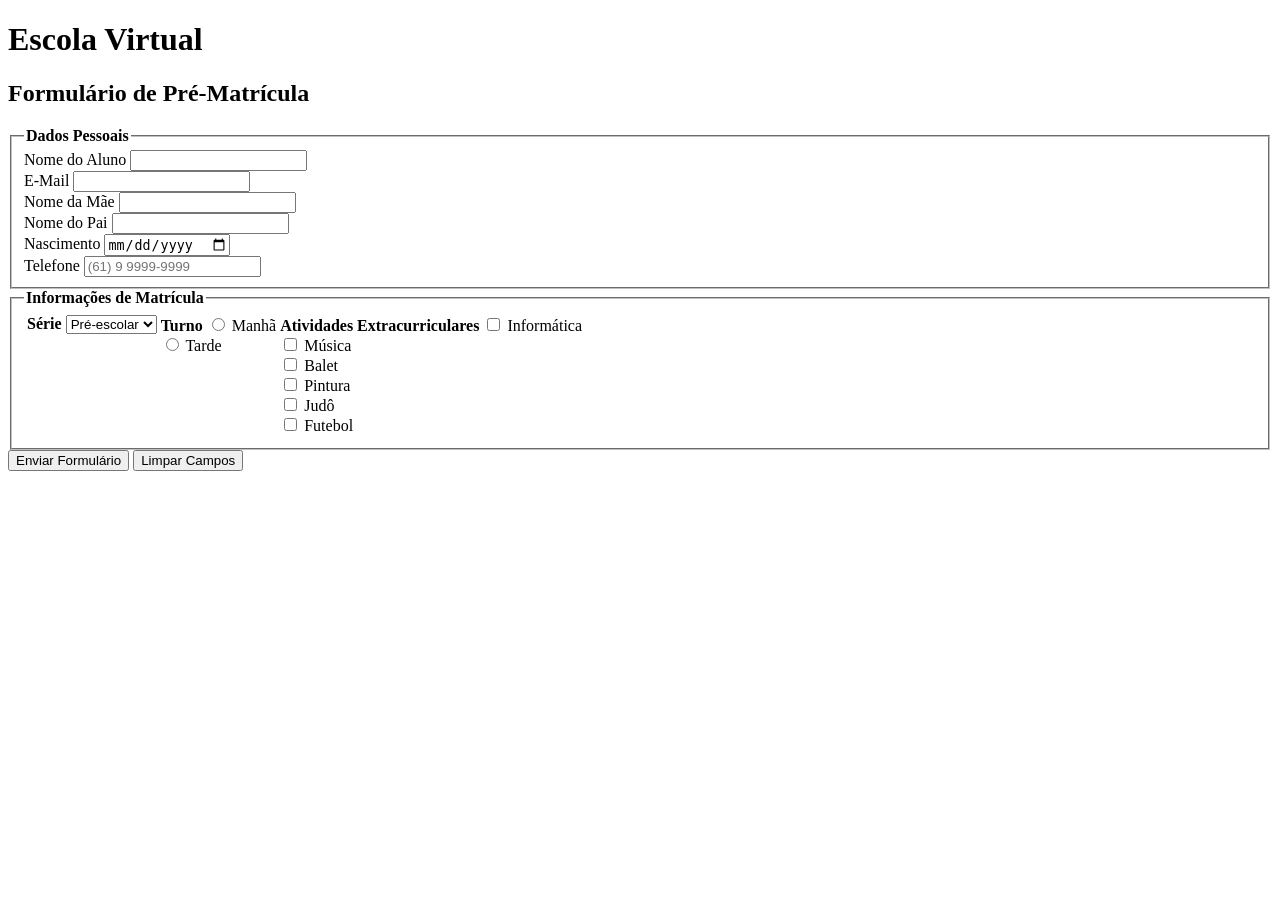
==== projetos/aula03/aula.html @ 53d1a206 "Pasta Projetos" ====
<!DOCTYPE html>
<html lang="en">
<head>
    <meta charset="UTF-8">
    <meta name="viewport" content="width=device-width, initial-scale=1.0">
    <title>Document</title>
</head>
<body>

    <h1>Escola Virtual</h1>
    <h2>Formulário de Pré-Matrícula</h2>
  
    <form action="" method="post">
  
      <fieldset>
        <legend><strong>Dados Pessoais</strong></legend>
  
        <div class="campo-grupo">
          <div class="campo">
            <label for="nome_aluno">Nome do Aluno</label>
            <input type="text" id="nome_aluno" name="nome_aluno" required>
          </div>
          <div class="campo">
            <label for="email">E-Mail</label>
            <input type="email" id="email" name="email">
          </div>
        </div>
  
        <div class="campo-grupo">
          <div class="campo">
            <label for="nome_mae">Nome da Mãe</label>
            <input type="text" id="nome_mae" name="nome_mae">
          </div>
          <div class="campo">
            <label for="nome_pai">Nome do Pai</label>
            <input type="text" id="nome_pai" name="nome_pai">
          </div>
        </div>
  
        <div class="campo-grupo">
          <div class="campo">
            <label for="nascimento">Nascimento</label>
            <input type="date" id="nascimento" name="nascimento">
          </div>
          <div class="campo">
            <label for="telefone">Telefone</label>
            <input type="text" id="telefone" name="telefone" maxlength="15" placeholder="(61) 9 9999-9999">
          </div>
        </div>
  
      </fieldset>
  
      <fieldset>
        <legend><strong>Informações de Matrícula</strong></legend>
  
        <table>
          <tr valign="top">
            <td>
              <strong>Série</strong>
              <select id="serie" name="serie">
                <option value="pre-escolar">Pré-escolar</option>
                <option value="1ano">1º ano</option>
                <option value="2ano">2º ano</option>
                <option value="3ano">3º ano</option>
                <option value="4ano">4º ano</option>
                <option value="5ano">5º ano</option>
              </select>
            </td>
  
            <td>
              <strong>Turno</strong>
              <input type="radio" name="turno" id="manha" value="manha">
              <label for="manha">Manhã</label><br>
              <input type="radio" name="turno" id="tarde" value="tarde">
              <label for="tarde">Tarde</label>
            </td>
  
            <td>
              <strong>Atividades Extracurriculares</strong>
              <input type="checkbox" name="atividades" id="informatica" value="informatica">
              <label for="informatica">Informática</label><br>
  
              <input type="checkbox" name="atividades" id="musica" value="musica">
              <label for="musica">Música</label><br>
  
              <input type="checkbox" name="atividades" id="balet" value="balet">
              <label for="balet">Balet</label><br>
  
              <input type="checkbox" name="atividades" id="pintura" value="pintura">
              <label for="pintura">Pintura</label><br>
  
              <input type="checkbox" name="atividades" id="judo" value="judo">
              <label for="judo">Judô</label><br>
  
              <input type="checkbox" name="atividades" id="futebol" value="futebol">
              <label for="futebol">Futebol</label>
            </td>
          </tr>
        </table>
      </fieldset>
  
      <div class="botoes">
        <input type="submit" value="Enviar Formulário">
        <input type="reset" value="Limpar Campos">
      </div>
  
    </form>
  
  </body>
</html>
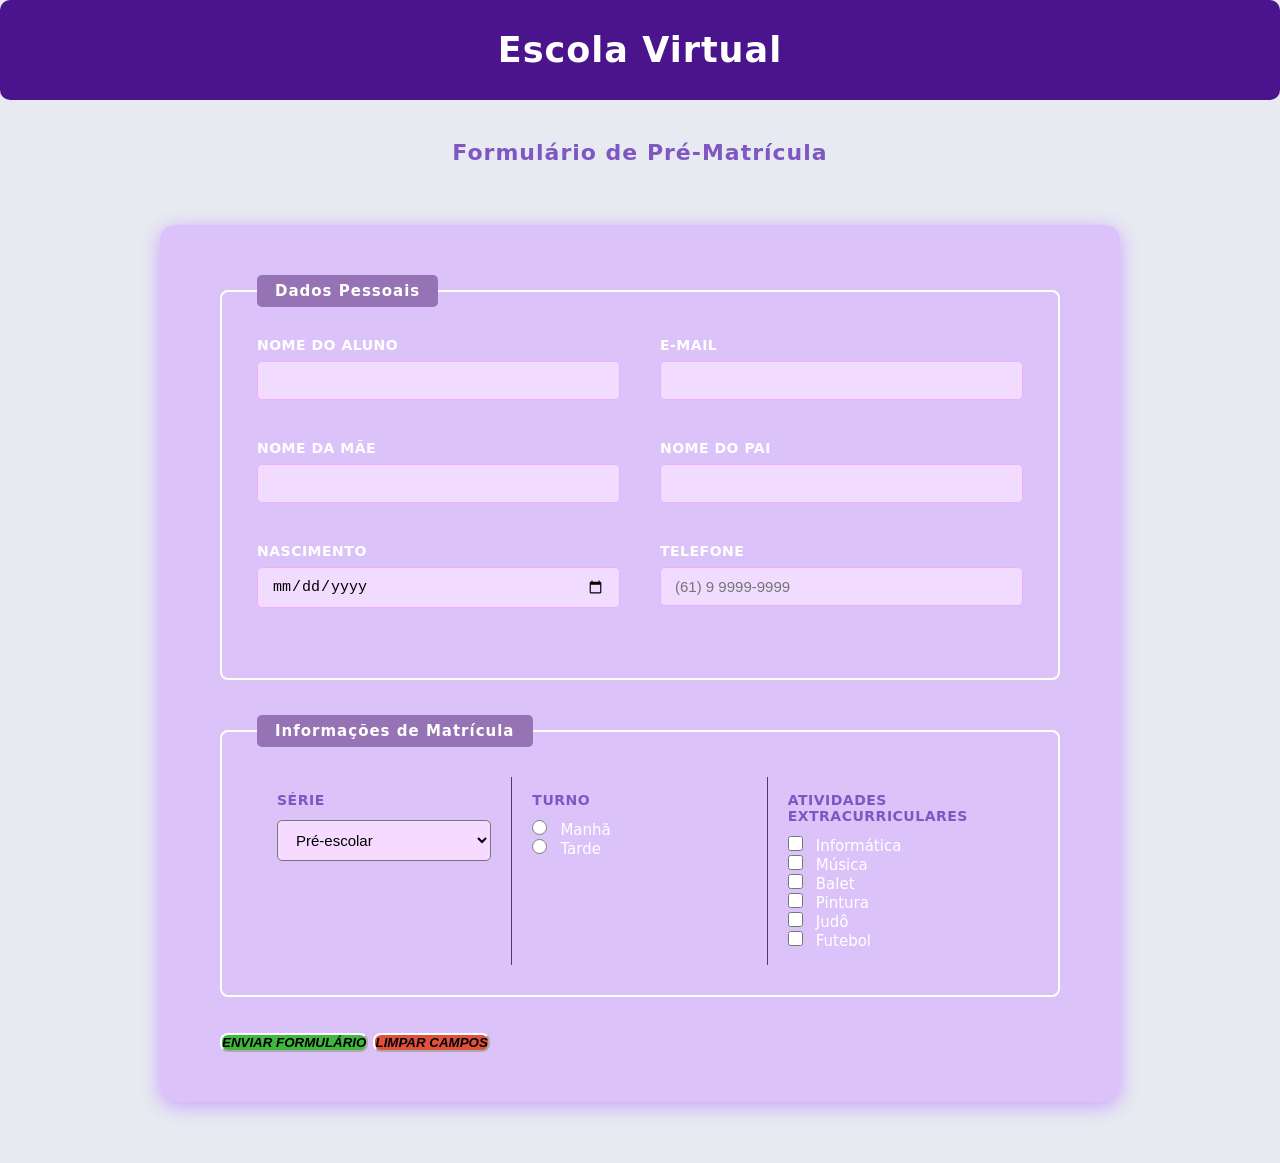
==== commit 14e14567: "Na branch desenvolvimento: style CSS no formulário de Escola Virtual" ====
--- a/projetos/aula03/aula.html
+++ b/projetos/aula03/aula.html
@@ -1,111 +1,312 @@
-
 <!DOCTYPE html>
 <html lang="en">
+
 <head>
-    <meta charset="UTF-8">
-    <meta name="viewport" content="width=device-width, initial-scale=1.0">
-    <title>Document</title>
+  <meta charset="UTF-8">
+  <meta name="viewport" content="width=device-width, initial-scale=1.0">
+  <title>Escola Virtual</title>
+
+  <style>
+    * {
+      margin: 0;
+      padding: 0;
+      box-sizing: border-box;
+    }
+
+    body {
+      font-family: system-ui, -apple-system, BlinkMacSystemFont, 'Segoe UI', Roboto, Oxygen, Ubuntu, Cantarell, 'Open Sans', 'Helvetica Neue', sans-serif;
+      font-size: 16px;
+      background-color: rgb(231, 235, 241);
+      color: rgb(74, 20, 140);
+      min-height: 100vh;
+    }
+
+    h1 {
+      background-color: rgb(74, 20, 140);
+      color: rgb(255, 255, 255);
+      text-align: center;
+      padding: 30px 20px;
+      font-size: 35px;
+      letter-spacing: 1px;
+      border-radius: 10px;
+    }
+
+    h2 {
+      text-align: center;
+      color: rgb(126, 87, 194);
+      font-weight: bold;
+      margin: 40px 0 30px;
+      font-size: 22px;
+      letter-spacing: 1px;
+    }
+
+    form {
+      width: 90%;
+      max-width: 960px;
+      margin: 60px auto 60px auto;
+      background-color: rgb(219, 195, 250);
+      padding: 50px 60px;
+      border-radius: 15px;
+      color: rgb(238, 194, 255);
+      box-shadow: 0 4px 20px rgb(203, 158, 255);
+      align-items: center;
+    }
+
+    fieldset {
+      border: 2px solid #ffff;
+      border-radius: 8px;
+      padding: 30px 35px;
+      margin-bottom: 35px;
+    }
+
+    legend {
+      background-color: rgb(149, 115, 180);
+      color: rgb(255, 255, 255);
+      padding: 7px 18px;
+      border-radius: 5px;
+      font-size: 15px;
+      letter-spacing: 1px;
+    }
+
+    .campo-grupo {
+      display: grid;
+      grid-template-columns: 1fr 1fr;
+      gap: 20px 40px;
+      margin-bottom: 20px;
+    }
+
+    .campo {
+      display: flex;
+      flex-direction: column;
+      margin-bottom: 20px;
+    }
+
+    label {
+      display: inline-block;
+      margin-bottom: 8px;
+      font-weight: bold;
+      color: #ffffff;
+      font-size: 14px;
+      text-transform: uppercase;
+      letter-spacing: 0.5px;
+    }
+
+    input[type='text'],
+    input[type='date'],
+    input[type='email'] {
+      padding: 10px 14px;
+      border: 1px solid #ecafff;
+      border-radius: 5px;
+      font-size: 15px;
+      background-color: #f1dcff;
+      transition: border-color 0.3s, box-shadow 0.3s;
+    }
+
+    .campo input[type='text'],
+    .campo input[type='date'],
+    .campo input[type='email'] {
+      width: 100%;
+    }
+
+    .campo input[type='text']:focus,
+    .campo input[type='date']:focus,
+    .campo input[type='email']:focus {
+      border-color: rgb(149, 115, 180);
+      box-shadow: 0 0 0 3px #f1dcff;
+      outline: none;
+      background-color: #ffffff;
+    }
+
+    select {
+      padding: 10px 14px;
+      border: 1px solido #a657e6;
+      border-radius: 5px;
+      font-size: 15px;
+      background-color: #f6daff;
+      cursor: pointer;
+      width: 100%;
+      transition: border-color 0.3s;
+    }
+
+    select:focus {
+      border-color: #ffffff;
+      outline: none;
+    }
+
+    table {
+      width: 100%;
+      border-collapse: separate;
+      border-spacing: 0;
+    }
+
+    td{
+      padding: 15px 20px;
+      vertical-align: top;
+      border-right: 1px solid #5a3466;
+      width: 33.33%;
+    }
+
+    td:last-child{
+      border-right: none;
+    }
+
+    td > b, td > strong {
+      display: block;
+      font-size: 14px;
+      text-transform: uppercase;
+      letter-spacing: 0.5px;
+      color: rgb(126, 87, 194);
+      margin-bottom: 12px;
+    }
+
+    input[type='radio'],
+    input[type='checkbox']{
+      margin-right: 8px;
+      cursor: pointer;
+      accent-color: #ffff;
+      width: 15px;
+      height: 15px;
+    }
+
+    td label {
+      text-transform: none;
+      letter-spacing: 0;
+      font-weight: normal;
+      font-size: 15px;
+      display: inline;
+      margin-bottom: 0;
+    }
+
+    .botoes {
+      height: auto;
+      cursor: pointer;
+
+    }
+
+    .botoes input[type='submit'] {
+      text-transform: uppercase;
+      letter-spacing: normal;
+      font-style: italic;
+      font-weight: bold;
+      border-color: #ffffff;
+      background-color: rgb(65, 182, 65);
+      border-radius: 8px;
+    }
+
+    .botoes input[type='reset'] {
+      text-transform: uppercase;
+      letter-spacing: normal;
+      font-style: italic;
+      font-weight: bold;
+      border-color: #ffffff;
+      background-color: rgb(224, 80, 61);
+      border-radius: 8px;
+    }
+  </style>
+
 </head>
+
 <body>
 
-    <h1>Escola Virtual</h1>
-    <h2>Formulário de Pré-Matrícula</h2>
-  
-    <form action="" method="post">
-  
-      <fieldset>
-        <legend><strong>Dados Pessoais</strong></legend>
-  
-        <div class="campo-grupo">
-          <div class="campo">
-            <label for="nome_aluno">Nome do Aluno</label>
-            <input type="text" id="nome_aluno" name="nome_aluno" required>
-          </div>
-          <div class="campo">
-            <label for="email">E-Mail</label>
-            <input type="email" id="email" name="email">
-          </div>
-        </div>
-  
-        <div class="campo-grupo">
-          <div class="campo">
-            <label for="nome_mae">Nome da Mãe</label>
-            <input type="text" id="nome_mae" name="nome_mae">
-          </div>
-          <div class="campo">
-            <label for="nome_pai">Nome do Pai</label>
-            <input type="text" id="nome_pai" name="nome_pai">
-          </div>
-        </div>
-  
-        <div class="campo-grupo">
-          <div class="campo">
-            <label for="nascimento">Nascimento</label>
-            <input type="date" id="nascimento" name="nascimento">
-          </div>
-          <div class="campo">
-            <label for="telefone">Telefone</label>
-            <input type="text" id="telefone" name="telefone" maxlength="15" placeholder="(61) 9 9999-9999">
-          </div>
-        </div>
-  
-      </fieldset>
-  
-      <fieldset>
-        <legend><strong>Informações de Matrícula</strong></legend>
-  
-        <table>
-          <tr valign="top">
-            <td>
-              <strong>Série</strong>
-              <select id="serie" name="serie">
-                <option value="pre-escolar">Pré-escolar</option>
-                <option value="1ano">1º ano</option>
-                <option value="2ano">2º ano</option>
-                <option value="3ano">3º ano</option>
-                <option value="4ano">4º ano</option>
-                <option value="5ano">5º ano</option>
-              </select>
-            </td>
-  
-            <td>
-              <strong>Turno</strong>
-              <input type="radio" name="turno" id="manha" value="manha">
-              <label for="manha">Manhã</label><br>
-              <input type="radio" name="turno" id="tarde" value="tarde">
-              <label for="tarde">Tarde</label>
-            </td>
-  
-            <td>
-              <strong>Atividades Extracurriculares</strong>
-              <input type="checkbox" name="atividades" id="informatica" value="informatica">
-              <label for="informatica">Informática</label><br>
-  
-              <input type="checkbox" name="atividades" id="musica" value="musica">
-              <label for="musica">Música</label><br>
-  
-              <input type="checkbox" name="atividades" id="balet" value="balet">
-              <label for="balet">Balet</label><br>
-  
-              <input type="checkbox" name="atividades" id="pintura" value="pintura">
-              <label for="pintura">Pintura</label><br>
-  
-              <input type="checkbox" name="atividades" id="judo" value="judo">
-              <label for="judo">Judô</label><br>
-  
-              <input type="checkbox" name="atividades" id="futebol" value="futebol">
-              <label for="futebol">Futebol</label>
-            </td>
-          </tr>
-        </table>
-      </fieldset>
-  
-      <div class="botoes">
-        <input type="submit" value="Enviar Formulário">
-        <input type="reset" value="Limpar Campos">
+  <h1>Escola Virtual</h1>
+  <h2>Formulário de Pré-Matrícula</h2>
+
+  <form action="" method="post">
+
+    <fieldset>
+      <legend><strong>Dados Pessoais</strong></legend>
+
+      <div class="campo-grupo">
+        <div class="campo">
+          <label for="nome_aluno">Nome do Aluno</label>
+          <input type="text" id="nome_aluno" name="nome_aluno" required>
+        </div>
+        <div class="campo">
+          <label for="email">E-Mail</label>
+          <input type="email" id="email" name="email">
+        </div>
       </div>
-  
-    </form>
-  
-  </body>
+
+      <div class="campo-grupo">
+        <div class="campo">
+          <label for="nome_mae">Nome da Mãe</label>
+          <input type="text" id="nome_mae" name="nome_mae">
+        </div>
+        <div class="campo">
+          <label for="nome_pai">Nome do Pai</label>
+          <input type="text" id="nome_pai" name="nome_pai">
+        </div>
+      </div>
+
+      <div class="campo-grupo">
+        <div class="campo">
+          <label for="nascimento">Nascimento</label>
+          <input type="date" id="nascimento" name="nascimento">
+        </div>
+        <div class="campo">
+          <label for="telefone">Telefone</label>
+          <input type="text" id="telefone" name="telefone" maxlength="15" placeholder="(61) 9 9999-9999">
+        </div>
+      </div>
+
+    </fieldset>
+
+    <fieldset>
+      <legend><strong>Informações de Matrícula</strong></legend>
+
+      <table>
+        <tr valign="top">
+          <td>
+            <strong>Série</strong>
+            <select id="serie" name="serie">
+              <option value="pre-escolar">Pré-escolar</option>
+              <option value="1ano">1º ano</option>
+              <option value="2ano">2º ano</option>
+              <option value="3ano">3º ano</option>
+              <option value="4ano">4º ano</option>
+              <option value="5ano">5º ano</option>
+            </select>
+          </td>
+
+          <td>
+            <strong>Turno</strong>
+            <input type="radio" name="turno" id="manha" value="manha">
+            <label for="manha">Manhã</label><br>
+            <input type="radio" name="turno" id="tarde" value="tarde">
+            <label for="tarde">Tarde</label>
+          </td>
+
+          <td>
+            <strong>Atividades Extracurriculares</strong>
+            <input type="checkbox" name="atividades" id="informatica" value="informatica">
+            <label for="informatica">Informática</label><br>
+
+            <input type="checkbox" name="atividades" id="musica" value="musica">
+            <label for="musica">Música</label><br>
+
+            <input type="checkbox" name="atividades" id="balet" value="balet">
+            <label for="balet">Balet</label><br>
+
+            <input type="checkbox" name="atividades" id="pintura" value="pintura">
+            <label for="pintura">Pintura</label><br>
+
+            <input type="checkbox" name="atividades" id="judo" value="judo">
+            <label for="judo">Judô</label><br>
+
+            <input type="checkbox" name="atividades" id="futebol" value="futebol">
+            <label for="futebol">Futebol</label>
+          </td>
+        </tr>
+      </table>
+    </fieldset>
+
+    <div class="botoes">
+      <input type="submit" value="Enviar Formulário">
+      <input type="reset" value="Limpar Campos">
+    </div>
+
+  </form>
+
+</body>
+
 </html>
